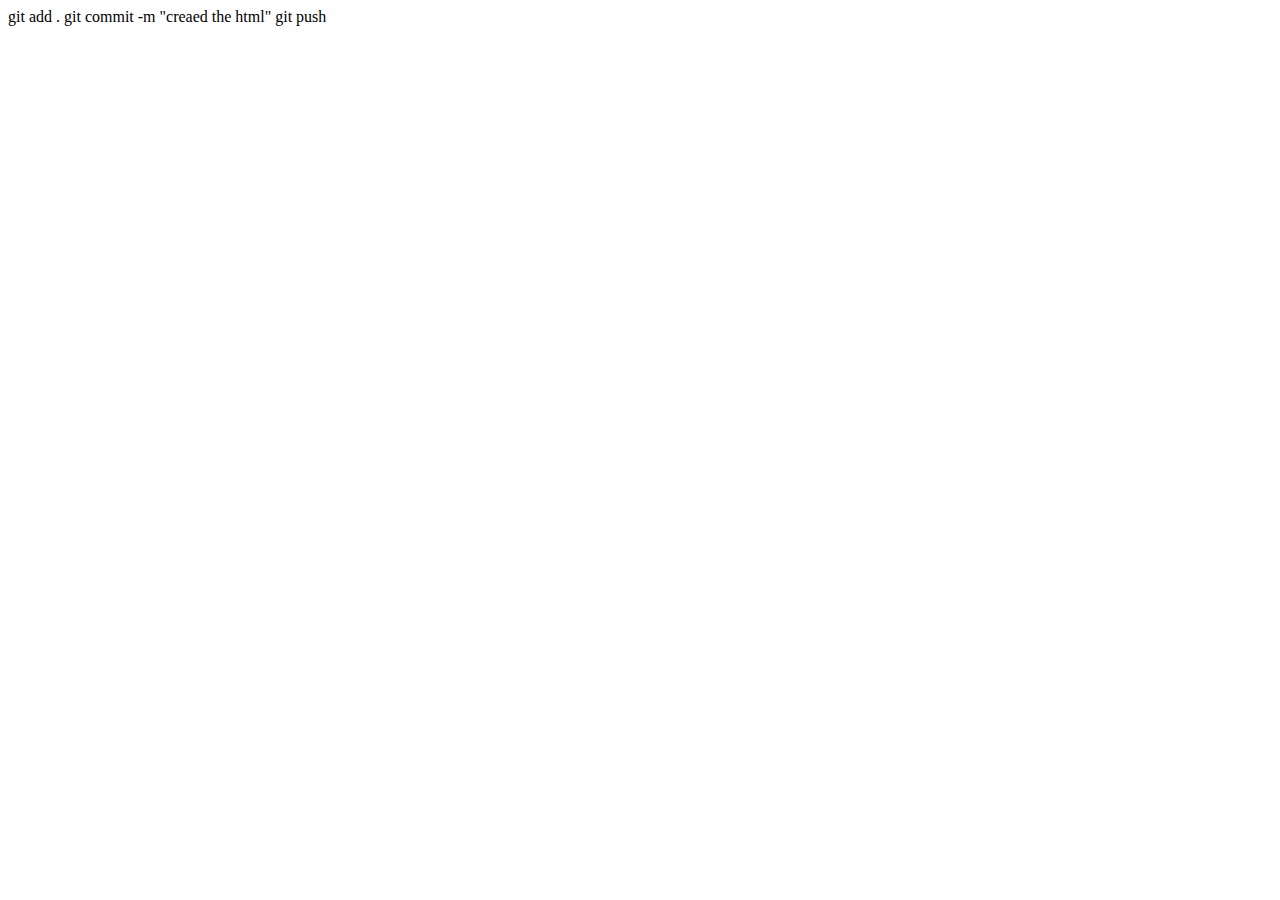
==== first_project.html @ ef0fd3c4 "creaed the html" ====
<!DOCTYPE html>
<html lang="en">
<head>
    <meta charset="UTF-8">
    <meta name="viewport" content="width=device-width, initial-scale=1.0">
    <title>Document</title>
</head>
<body>
    <script src="first_project.js"></script>
</body>
</html>


git add .
git commit -m "creaed the html"
git push
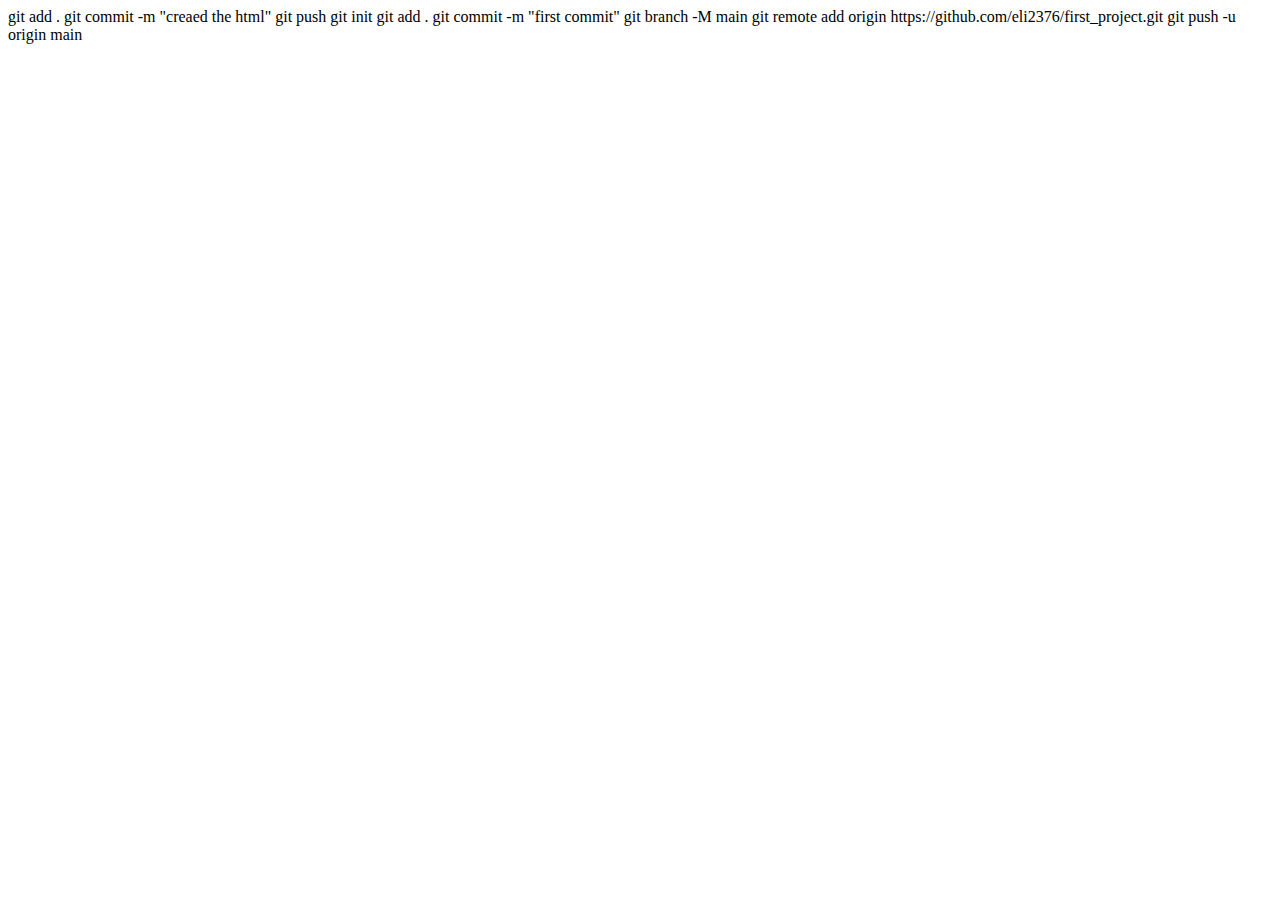
==== commit 3a403989: "first commit" ====
--- a/first_project.html
+++ b/first_project.html
@@ -15,3 +15,9 @@
 git commit -m "creaed the html"
 git push
 
+git init
+git add .
+git commit -m "first commit"
+git branch -M main
+git remote add origin https://github.com/eli2376/first_project.git
+git push -u origin main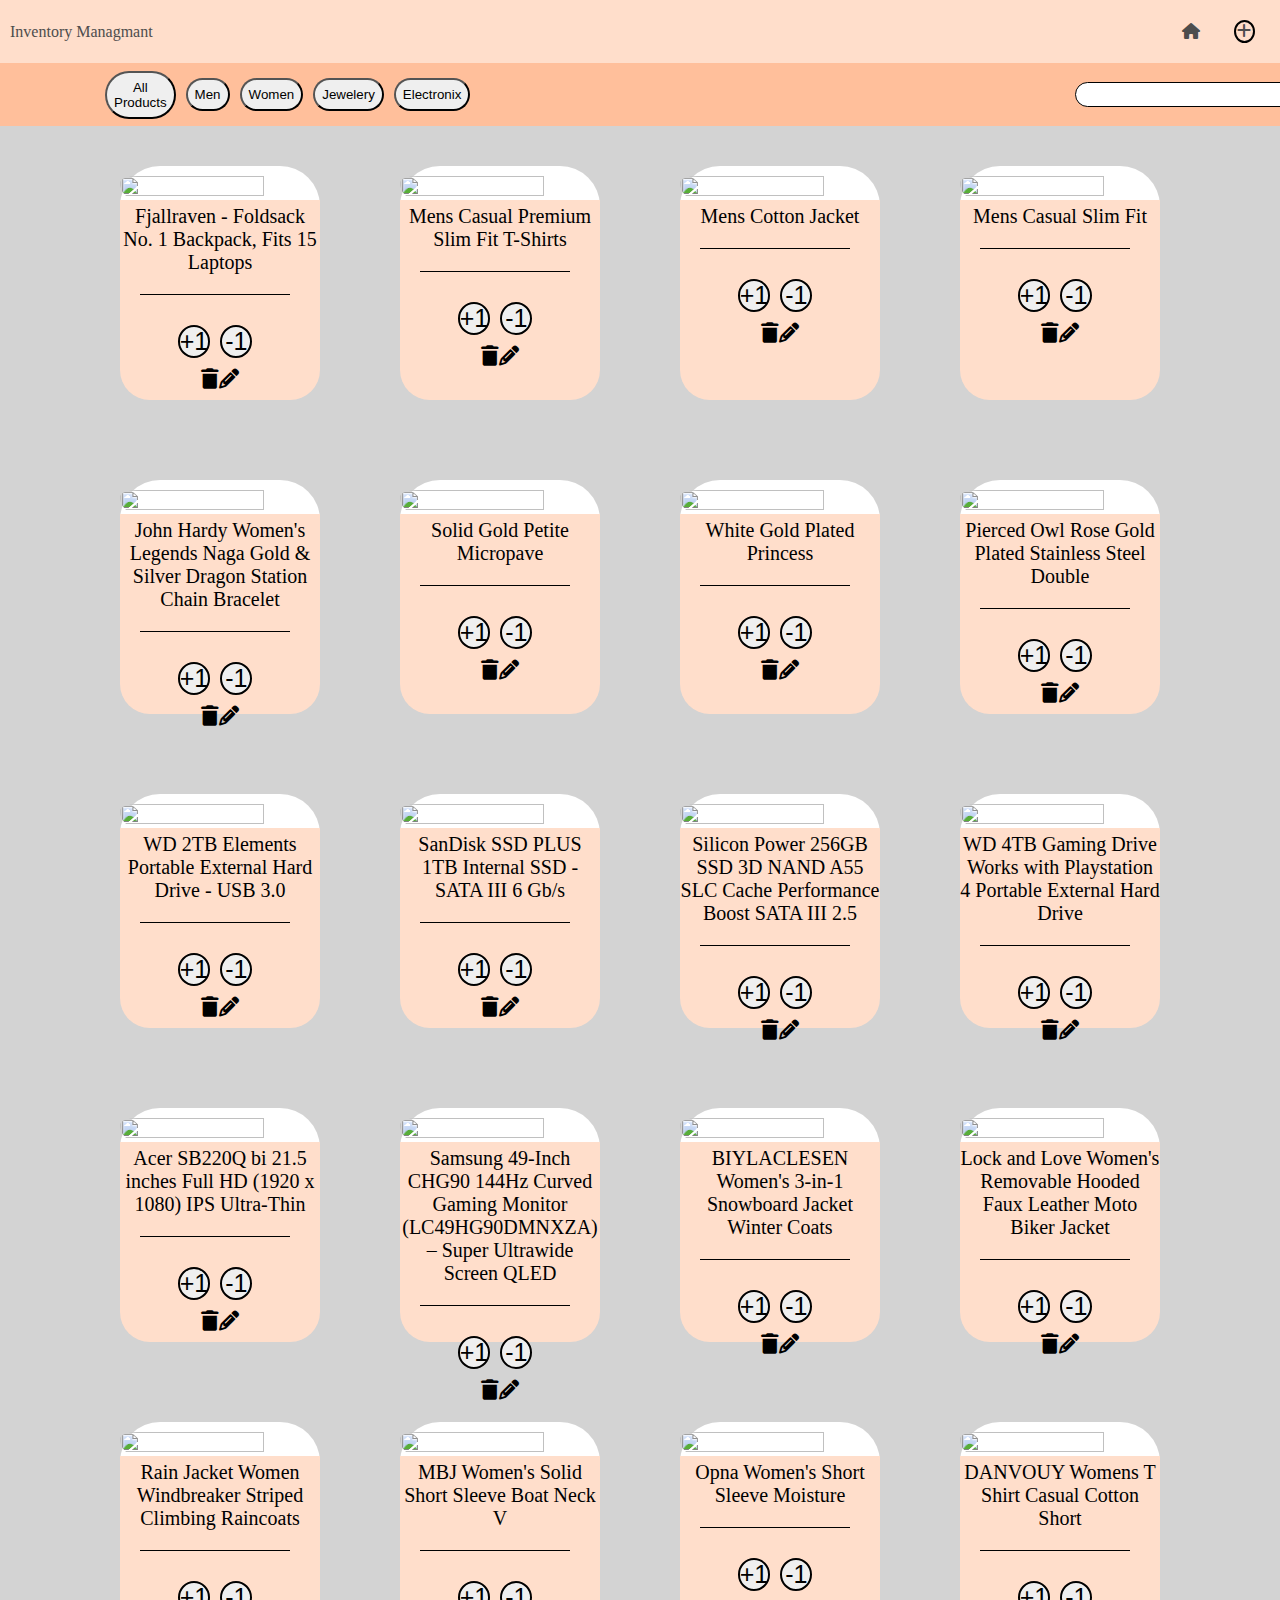
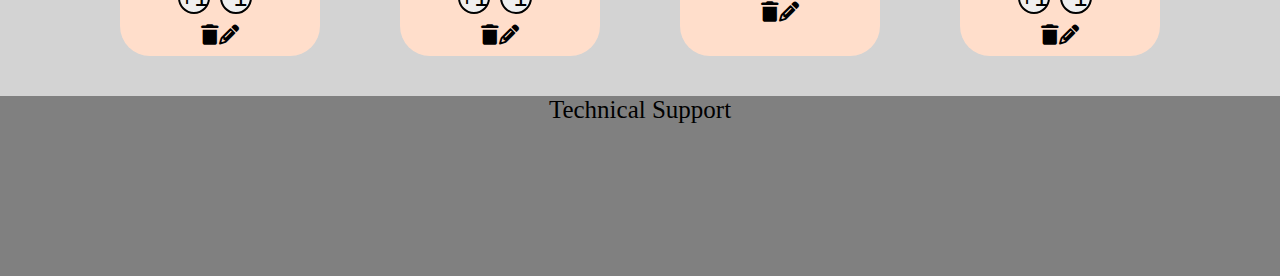
==== commit 40d9214c: "first commit" ====
--- a/first_project.html
+++ b/first_project.html
@@ -1,23 +1,39 @@
 <!DOCTYPE html>
 <html lang="en">
-<head>
-    <meta charset="UTF-8">
-    <meta name="viewport" content="width=device-width, initial-scale=1.0">
+  <head>
+    <meta charset="UTF-8" />
+    <meta name="viewport" content="width=device-width, initial-scale=1.0" />
     <title>Document</title>
-</head>
-<body>
+    <link rel="stylesheet" href="first_project.css" />
+    <link
+      rel="stylesheet"
+      href="https://cdnjs.cloudflare.com/ajax/libs/font-awesome/6.4.2/css/all.min.css"
+    />
+  </head>
+  <body>
+    <header id="header">
+      Inventory Managmant
+      <span id="home_plus">
+        <a id="home_id" class="zoom" href="http://127.0.0.1:5500/first_project.html"><i class="fa-solid fa-house"></i></a>
+        <a id="plus_id" class="zoom" href="#"><i class="fa-solid fa-plus"></i></a>
+      </span>
+    </header>
+    <div id="subHeader">
+      <button onclick="allProducts()" class="choose_gender_button">All Products</button>
+      <button onclick="only_men()" class="choose_gender_button">Men</button>
+      <button onclick="only_womens()" class="choose_gender_button">Women</button>
+      <button onclick="only_jewelery()" class="choose_gender_button">Jewelery</button>
+      <button onclick="only_electronix()" class="choose_gender_button">Electronix</button>
+      <span id="search_and_line_search">
+        <i id="search_icon" class="fa-solid fa-magnifying-glass"></i>
+        <input id="line_search" type="text" />
+      </span>
+    </div>
+    <main id="main">
+    </main>
+
+    <footer>Technical Support</footer>
     <script src="first_project.js"></script>
-</body>
+    <script src="productPage.js"></script>
+  </body>
 </html>
-
-
-git add .
-git commit -m "creaed the html"
-git push
-
-git init
-git add .
-git commit -m "first commit"
-git branch -M main
-git remote add origin https://github.com/eli2376/first_project.git
-git push -u origin main--- a/first_project.css
+++ b/first_project.css
@@ -0,0 +1,136 @@
+* {
+  margin: 0;
+  padding: 0;
+  box-sizing: border-box;
+}
+
+#header {
+  height: 7vh;
+  padding: 10px;
+  color: #4d4d4d;
+  font-family: "Courgette", cursive;
+  background: #ffdecb;
+  display: flex;
+  align-items: center;
+  justify-content: space-between;
+}
+
+#home_plus {
+  margin: 15px;
+}
+
+#home_id {
+  color: #4d4d4d;
+}
+
+#plus_id {
+  margin-left: 30px;
+  border: 2px solid black;
+  border-radius: 50%;
+  padding: 1px;
+  height: 50px;
+  width: 50px;
+  color: #4d4d4d;
+}
+
+.zoom:hover{
+    transform: scale(1.5);
+}
+
+
+
+#subHeader {
+  height: 7vh;
+  background: #ffbf9b;
+  padding-left: 100px;
+  display: flex;
+  align-items: center;
+}
+
+.choose_gender_button {
+  size: 5vh;
+  border-radius: 100px;
+  padding: 7px;
+  margin: 5px;
+  font-family: "Franklin Gothic Medium", "Arial Narrow", Arial, sans-serif;
+}
+
+#search_and_line_search {
+  margin-left: 600px;
+}
+
+#line_search {
+  height: 25px;
+  width: 300px;
+  padding: 7px;
+  border: 1px solid black;
+  border-radius: 50px;
+}
+
+#search_icon {
+  position: absolute;
+  margin-left: 267px;
+  padding: 4px;
+}
+
+#main {
+  height: fit-content;
+  background: lightgrey;
+  display: flex;
+  justify-content: center;
+  flex-wrap: wrap;
+}
+
+#span_h1 {
+  display: flex;
+  justify-content: center;
+}
+#h1 {
+  padding-top: 30px;
+}
+
+#cardId {
+  background: white;
+  margin: 40px;
+  display: flex;
+  flex-direction: column;
+  border: none;
+  border-radius: 40px;
+  
+  
+}
+
+#smallDiv {
+    background: #ffdecb;
+    height: 200px;
+    width: 200px;
+    border: none;
+    border-bottom-left-radius: 30px;
+    border-bottom-right-radius: 30px;
+    text-align: center;
+    font-size: 20px;
+    padding-top: 5px;   
+}
+    
+
+.imgProduct {
+    border: none;
+    border-radius: 30px;
+}
+
+
+.boundry_line{
+    margin-top: 20px;
+    margin-left: 20px;
+}
+
+.wrapper_quantity{
+   padding-top: 20px;
+}
+
+footer{
+    background: gray;
+    height: 20vh;
+    text-align: center;
+    font-size: 25px;
+}